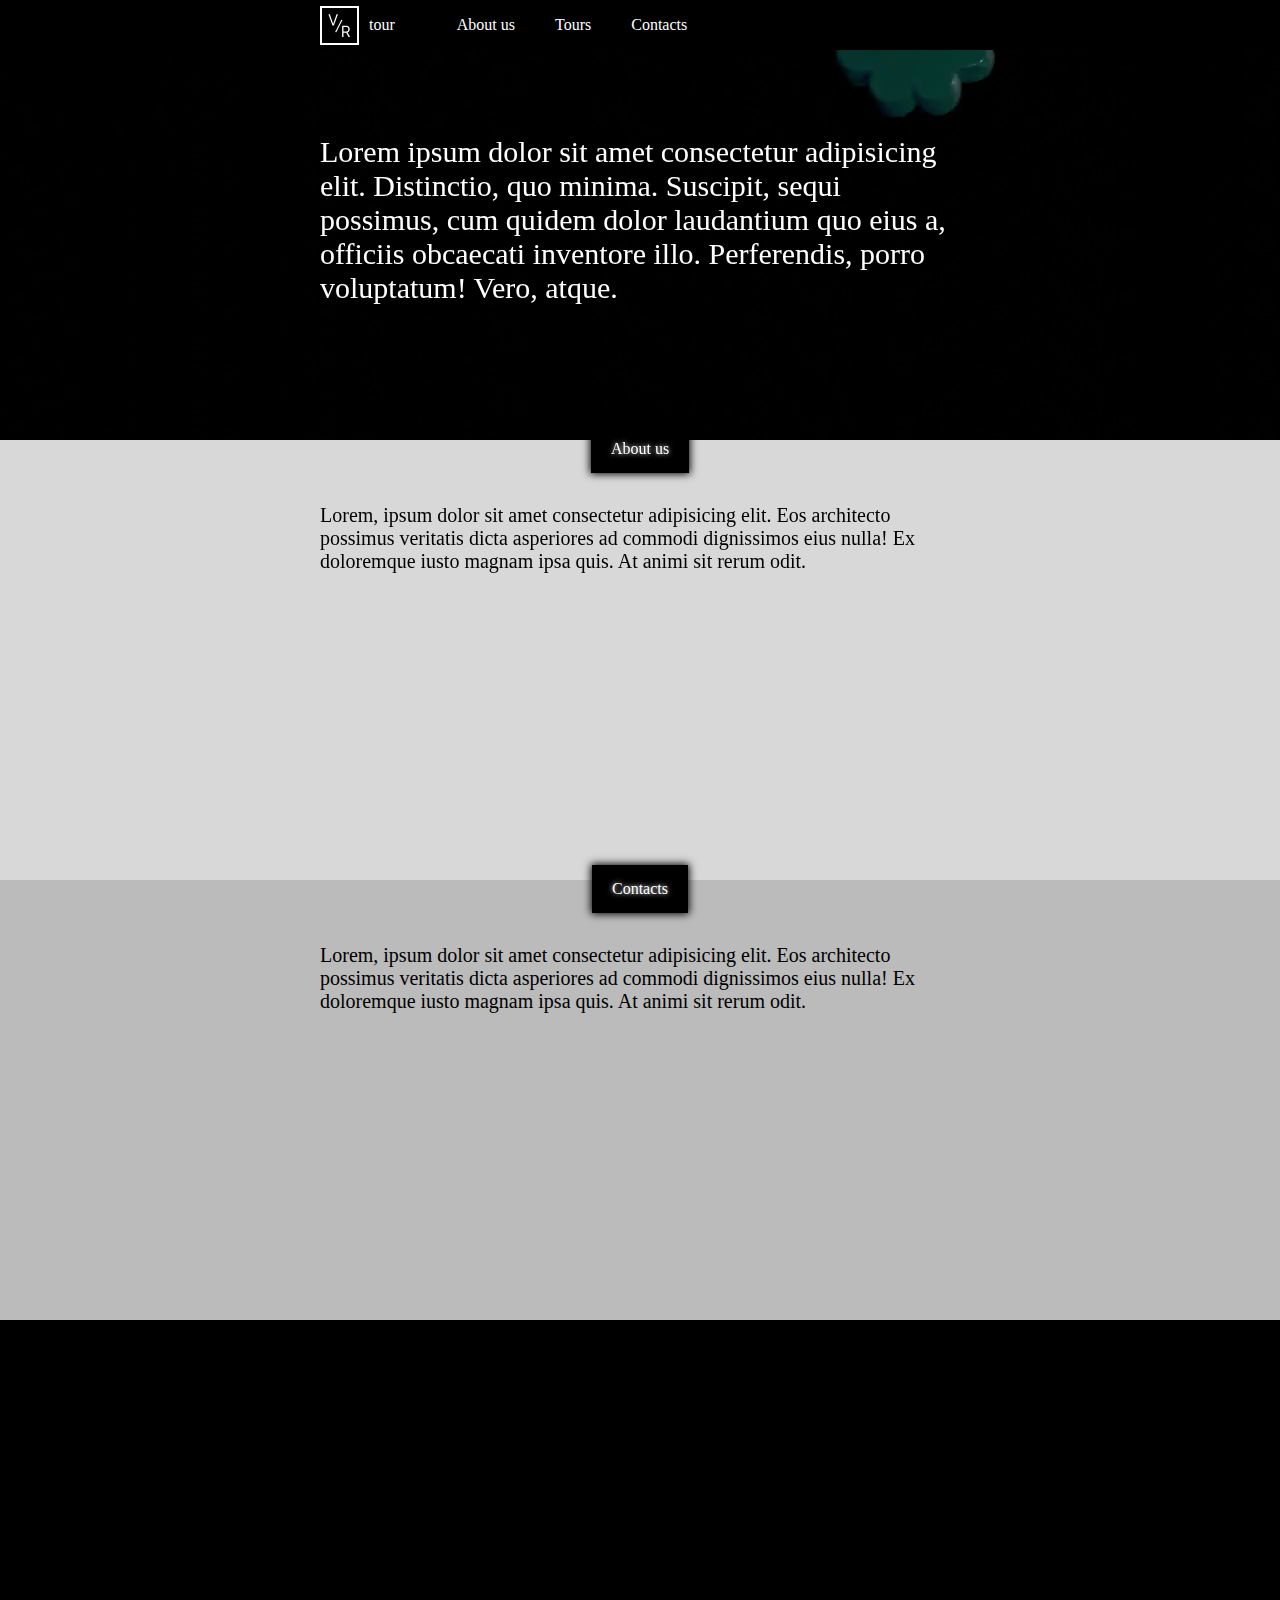
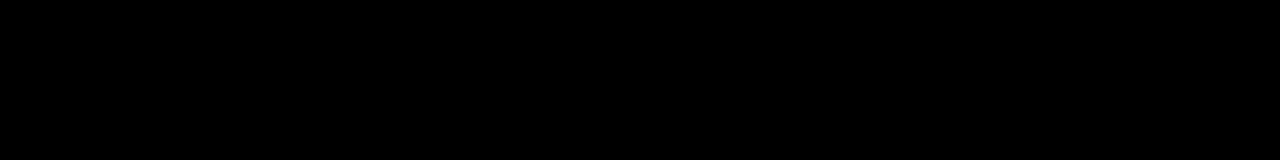
==== index.html @ 7574f3fa "Add files via upload" ====
<!DOCTYPE html>
<html lang="en">
<head>
    <meta charset="UTF-8">
    <meta name="viewport" content="width=device-width, initial-scale=1.0">
    <title>VR tour</title>
    <link rel="stylesheet" href="./mainMenu.css">
    <link rel="stylesheet" href="./patternBlock.css">
</head>
<body>
    <div class="mainMenu">
        <div class="mainMenu__block">
            <div class="log">
                <div class="log__block">
                    <div class="log__imgBlock"><svg width="23" height="23" viewBox="0 0 18 18" fill="none" xmlns="http://www.w3.org/2000/svg">
                        <path d="M1.41477 0.272728L4.00568 7.61932H4.10795L6.69886 0.272728H7.80682L4.60227 9H3.51136L0.306816 0.272728H1.41477Z" fill="white"/>
                        <path d="M11.0568 18V9.27273H14.0057C14.6875 9.27273 15.2472 9.38921 15.6847 9.62216C16.1222 9.85227 16.446 10.169 16.6562 10.5724C16.8665 10.9759 16.9716 11.4347 16.9716 11.9489C16.9716 12.4631 16.8665 12.919 16.6562 13.3168C16.446 13.7145 16.1236 14.027 15.6889 14.2543C15.2543 14.4787 14.6989 14.5909 14.0227 14.5909H11.6364V13.6364H13.9886C14.4545 13.6364 14.8295 13.5682 15.1136 13.4318C15.4006 13.2955 15.608 13.1023 15.7358 12.8523C15.8665 12.5994 15.9318 12.2983 15.9318 11.9489C15.9318 11.5994 15.8665 11.294 15.7358 11.0327C15.6051 10.7713 15.3963 10.5696 15.1094 10.4276C14.8224 10.2827 14.4432 10.2102 13.9716 10.2102H12.1136V18H11.0568ZM15.1648 14.0795L17.3125 18H16.0852L13.9716 14.0795H15.1648Z" fill="white"/>
                        <path d="M11.3373 4.60246L6.50469 14.2841L5.60259 14.1013L10.4352 4.41956L11.3373 4.60246Z" fill="white"/>
                        </svg>
                        </div>
                    <div class="log__textBlock">tour</div>
                </div>
            </div>
            <div class="mainMenu__items">
                <a href="#AboutMe" class = "mainMenu__item"><div class="mainMenu__itemBlock">About us</div></a>
                <a href="" class = "mainMenu__item"><div class="mainMenu__itemBlock">Tours</div></a>
                <a href="" class = "mainMenu__item"><div class="mainMenu__itemBlock">Contacts</div></a>
            </div>
        </div>
    </div>
    <div class="patternBlock">
        <div class="patternBlock__videoBackground">
            <video src="Video/0001-0246.mp4" autoplay muted loop poster=""></video>
        </div>
        <div class="patternBlock__block">
            <div class="patternBlock__about1">
                <div class="patternBlock__img"></div>
                <div class="patternBlock__info"> Lorem ipsum dolor sit amet consectetur adipisicing elit. Distinctio, quo minima. Suscipit, sequi possimus, cum quidem dolor laudantium quo eius a, officiis obcaecati inventore illo. Perferendis, porro voluptatum! Vero, atque. </div>
            </div>
        </div>
    </div>
    <div class="patternBlock__color1">
        <div class="patternBlock__block">
            <div class="patternBlock__caption" >About us</div>
            <div class="patternBlock__about">
                <div class="patternBlock__info">Lorem, ipsum dolor sit amet consectetur adipisicing elit. Eos architecto possimus veritatis dicta asperiores ad commodi dignissimos eius nulla! Ex doloremque iusto magnam ipsa quis. At animi sit rerum odit.</div>
            </div>
        </div>
    </div>
    <div class="patternBlock__color2">
        <div class="patternBlock__block">
            <div class="patternBlock__caption" >Contacts</div>
            <div class="patternBlock__about">
                <div class="patternBlock__info">Lorem, ipsum dolor sit amet consectetur adipisicing elit. Eos architecto possimus veritatis dicta asperiores ad commodi dignissimos eius nulla! Ex doloremque iusto magnam ipsa quis. At animi sit rerum odit.</div>
            </div>
        </div>
    </div>
    <div class="patternBlock__color3">
        <div class="patternBlock__block">
        </div>
    </div>
</body>
</html>
---- mainMenu.css ----
* {
    padding: 0px;
    margin: 0px;
  }
  
  body {
    background: #333;
  }
  
  .mainMenu {
    display: flex;
    justify-content: center;
    align-items: center;
    background: #000000;
    width: 100%;
    height: 50px;
    color: #ffffff;
    position: fixed;
    z-index: 3;
  }
  .mainMenu__block {
    height: 50px;
    min-width: 50%;
    display: flex;
    flex-flow: row nowrap;
    justify-content: start;
    align-items: center;
  }
  .mainMenu__items {
    padding-left: 5%;
    height: 50px;
    width: auto;
    display: flex;
    flex-flow: row nowrap;
    justify-content: center;
    align-items: center;
  }
  .mainMenu__item {
    text-decoration: none;
    color: #fff;
    display: flex;
    flex-flow: row nowrap;
    justify-content: center;
    align-items: center;
  }
  .mainMenu__item:hover {
    background: #302f2f;
    height: 50px;
    border-bottom: 0px solid #fff;
    box-shadow: 0px 1px 6px 1px rgba(255, 255, 255, 0.4);
    transition:  0.1s ease-in;
  }

  .mainMenu__itemBlock {
    height: 50px;
    padding: 0px 20px;
    display: flex;
    flex-flow: row nowrap;
    justify-content: center;
    align-items: center;
  }
  
  .log__block {
    
    width: auto;
    display: flex;
    flex-flow: row nowrap;
    justify-content: center;
    align-items: center;
  }
  .log__imgBlock {
    height: 50px;
    border-radius: 0;
    border: 2px solid #fff;
    display: flex;
    flex-direction: row nowrap;
    justify-content: center;
    align-items: center;
    height: 35px;
    width: 35px;
  }
  .log__textBlock {
    height: 50px;
    padding: 0px 10px;
    display: flex;
    flex-flow: row nowrap;
    justify-content: center;
    align-items: center;
  }
  
  .button__block {
    height: auto;
  }
  .button__button {
    text-decoration: none;
  }
  .button__form {
    background: #ffe600;
    height: 25px;
    width: auto;
    padding: 0px 10px;
    border-radius: 25px;
    color: #102030;
    display: flex;
    flex-flow: row nowrap;
    justify-content: center;
    align-items: center;
  }
  .button__form:hover {
    box-shadow: 0px 0px 6px 2px #ffe600;
    scale: 1.1;
    transition: 0.2s ease-in;
  }/*# sourceMappingURL=mainMenu.css.map */


  @media screen and (max-width: 700px){
    .mainMenu{
      height: 100px;
    }
    .mainMenu__block {
      height: 100px;
      min-width: 50%;
      display: flex;
      flex-flow: column nowrap;
      justify-content: start;
      align-items: center;
    }
    .mainMenu__items {
      padding-left: 0%;
    }
  }
---- patternBlock.css ----
* {
  padding: 0px;
  margin: 0px;
}

body {
  padding: 0px 0px;
}

.patternBlock {
  width: 100%;
  min-height: 440px;
  display: flex;
  flex-flow: column nowrap;
  align-items: center;
  justify-self: start;
}
.patternBlock__color1{
  background: #d8d8d8;
  width: 100%;
  min-height: 440px;
  display: flex;
  flex-flow: column nowrap;
  align-items: center;
  justify-self: start;
}
.patternBlock__color2{
  background: #bbbbbb;
  width: 100%;
  min-height: 440px;
  display: flex;
  flex-flow: column nowrap;
  align-items: center;
  justify-self: start;
}
.patternBlock__color3{
  background: #000000;
  width: 100%;
  min-height: 440px;
  display: flex;
  flex-flow: column nowrap;
  align-items: center;
  justify-self: start;
}

.patternBlock__block {
  width: 100%;
  height: auto;
  display: flex;
  flex-flow: column nowrap;
  align-items: center;
  justify-self: start;
  position: absolute;
}
.patternBlock__caption {
  background: rgb(0, 0, 0);
  padding: 15px 20px;
  border-radius: 0px;
  color: #ffffff;
  text-shadow: 0px 0px 5px #fff;
  box-shadow: 0px 0px 8px 1px #000000;
  position: relative;
  top: -15px;
}
.patternBlock__videoBackground {
  position: absolute;
  width: 100%;
  height: 440px;
  overflow: hidden;
}/*# sourceMappingURL=patternBlock.css.map */
.patternBlock__about1{
  color:#fff;
  min-height: 440px;
  max-width: 50%;
  display: flex;
  justify-content: center;
  align-items: center;
  font-size: 30px;
}
.patternBlock__about{
  color:#000000;
  min-height: 100px;
  max-width: 50%;
  display: flex;
  justify-content: start;
  align-items: center;
  font-size: 20px;
}
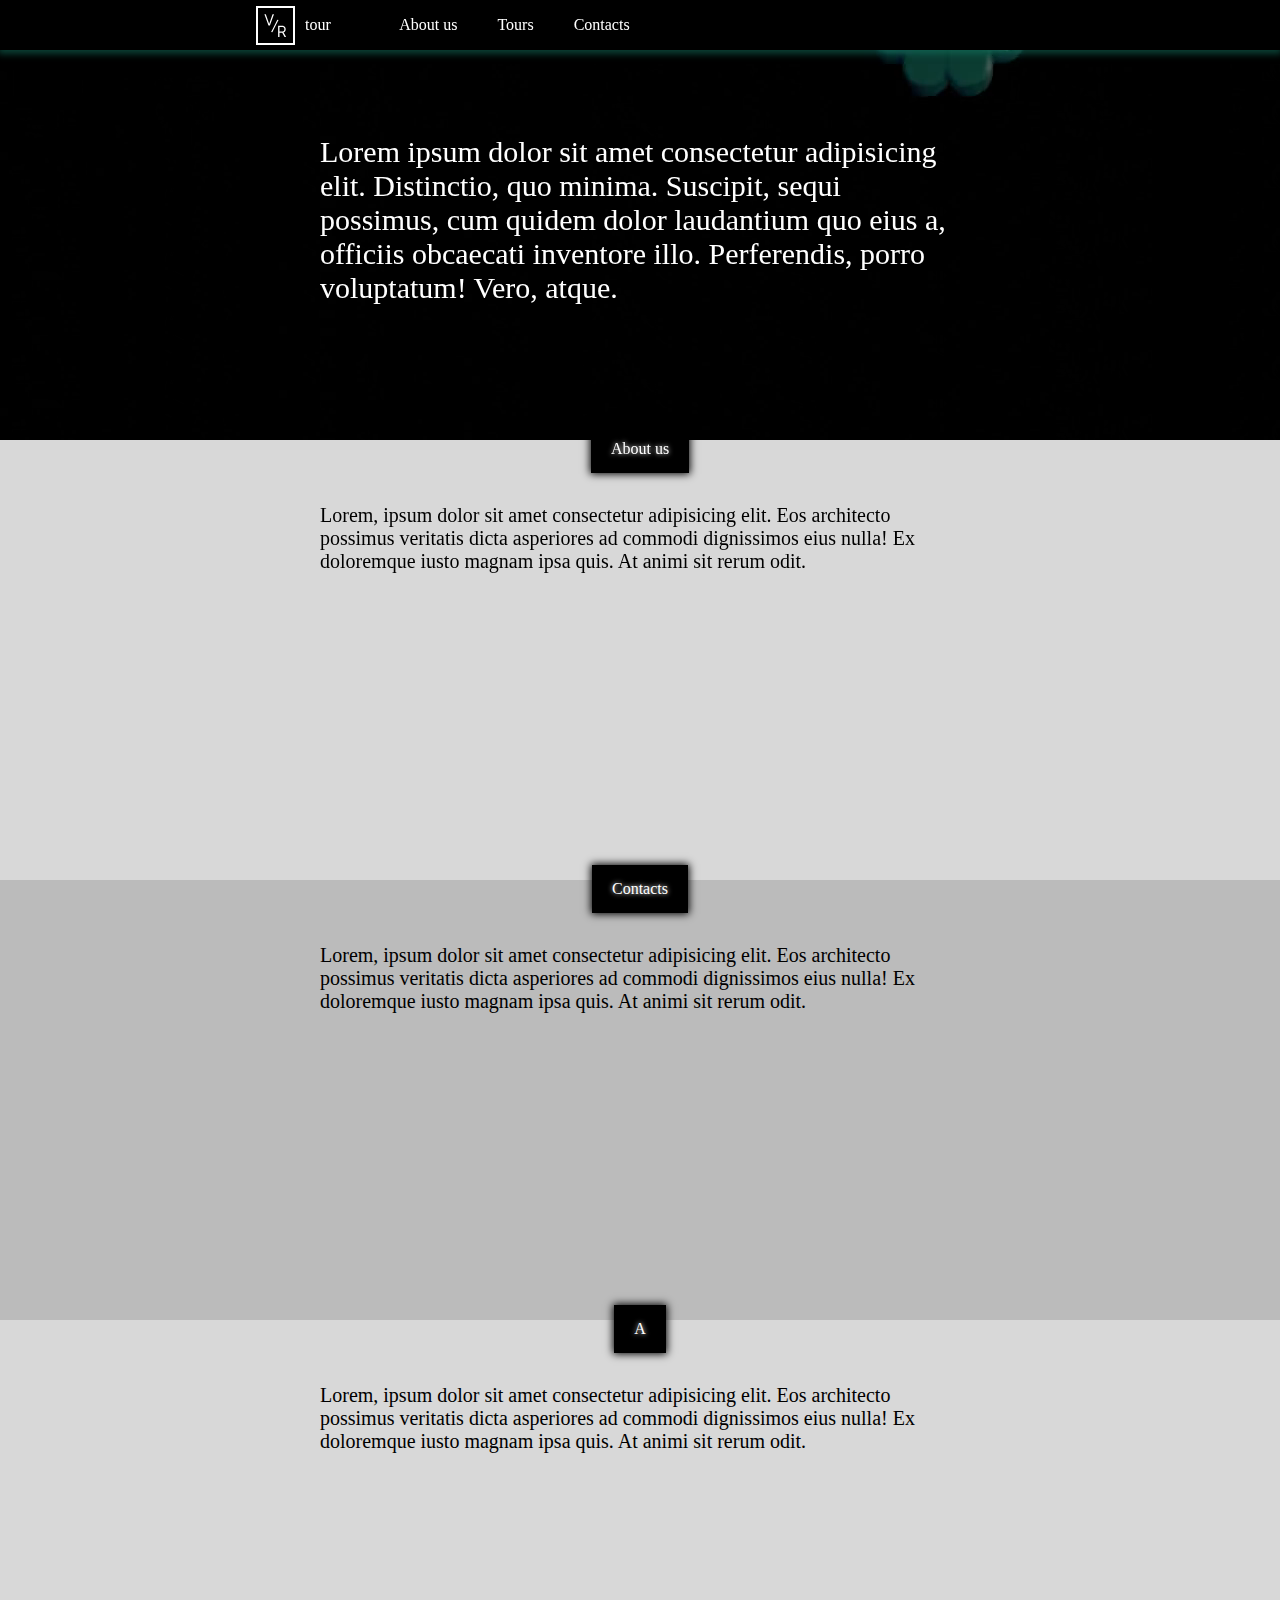
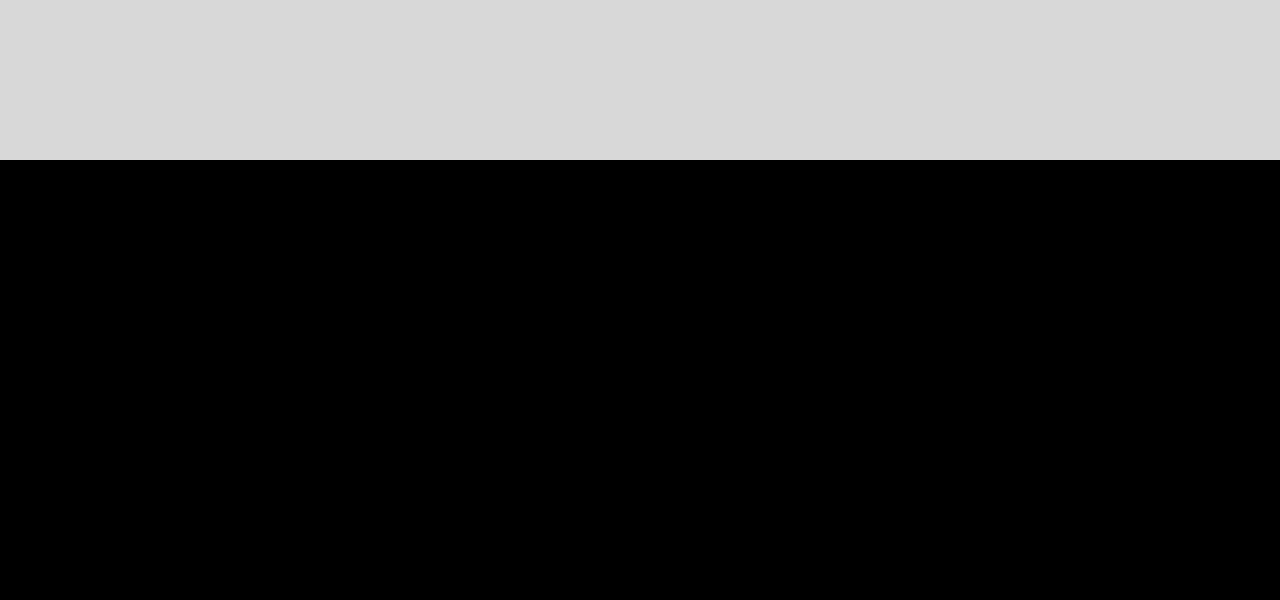
==== commit 115669a4: "Add files via upload" ====
--- a/index.html
+++ b/index.html
@@ -55,6 +55,14 @@
             </div>
         </div>
     </div>
+    <div class="patternBlock__color1">
+        <div class="patternBlock__block">
+            <div class="patternBlock__caption" >A</div>
+            <div class="patternBlock__about">
+                <div class="patternBlock__info">Lorem, ipsum dolor sit amet consectetur adipisicing elit. Eos architecto possimus veritatis dicta asperiores ad commodi dignissimos eius nulla! Ex doloremque iusto magnam ipsa quis. At animi sit rerum odit.</div>
+            </div>
+        </div>
+    </div>
     <div class="patternBlock__color3">
         <div class="patternBlock__block">
         </div>
--- a/mainMenu.css
+++ b/mainMenu.css
@@ -17,10 +17,11 @@
     color: #ffffff;
     position: fixed;
     z-index: 3;
+    box-shadow: 0px 2px 7px 2px rgba(21, 131, 107, 0.5);
   }
   .mainMenu__block {
     height: 50px;
-    min-width: 50%;
+    min-width: 60%;
     display: flex;
     flex-flow: row nowrap;
     justify-content: start;
--- a/patternBlock.css
+++ b/patternBlock.css
@@ -70,7 +70,8 @@
 }/*# sourceMappingURL=patternBlock.css.map */
 .patternBlock__about1{
   color:#fff;
-  min-height: 440px;
+  padding: 50px 0px;
+  min-height: 340px;
   max-width: 50%;
   display: flex;
   justify-content: center;
@@ -85,4 +86,11 @@
   justify-content: start;
   align-items: center;
   font-size: 20px;
+}
+
+@media screen and (max-width: 700px) {
+  .patternBlock__about1{
+    color:#fff;
+    padding: 100px 0px 20px 0px;
+    min-height: 320px;
 }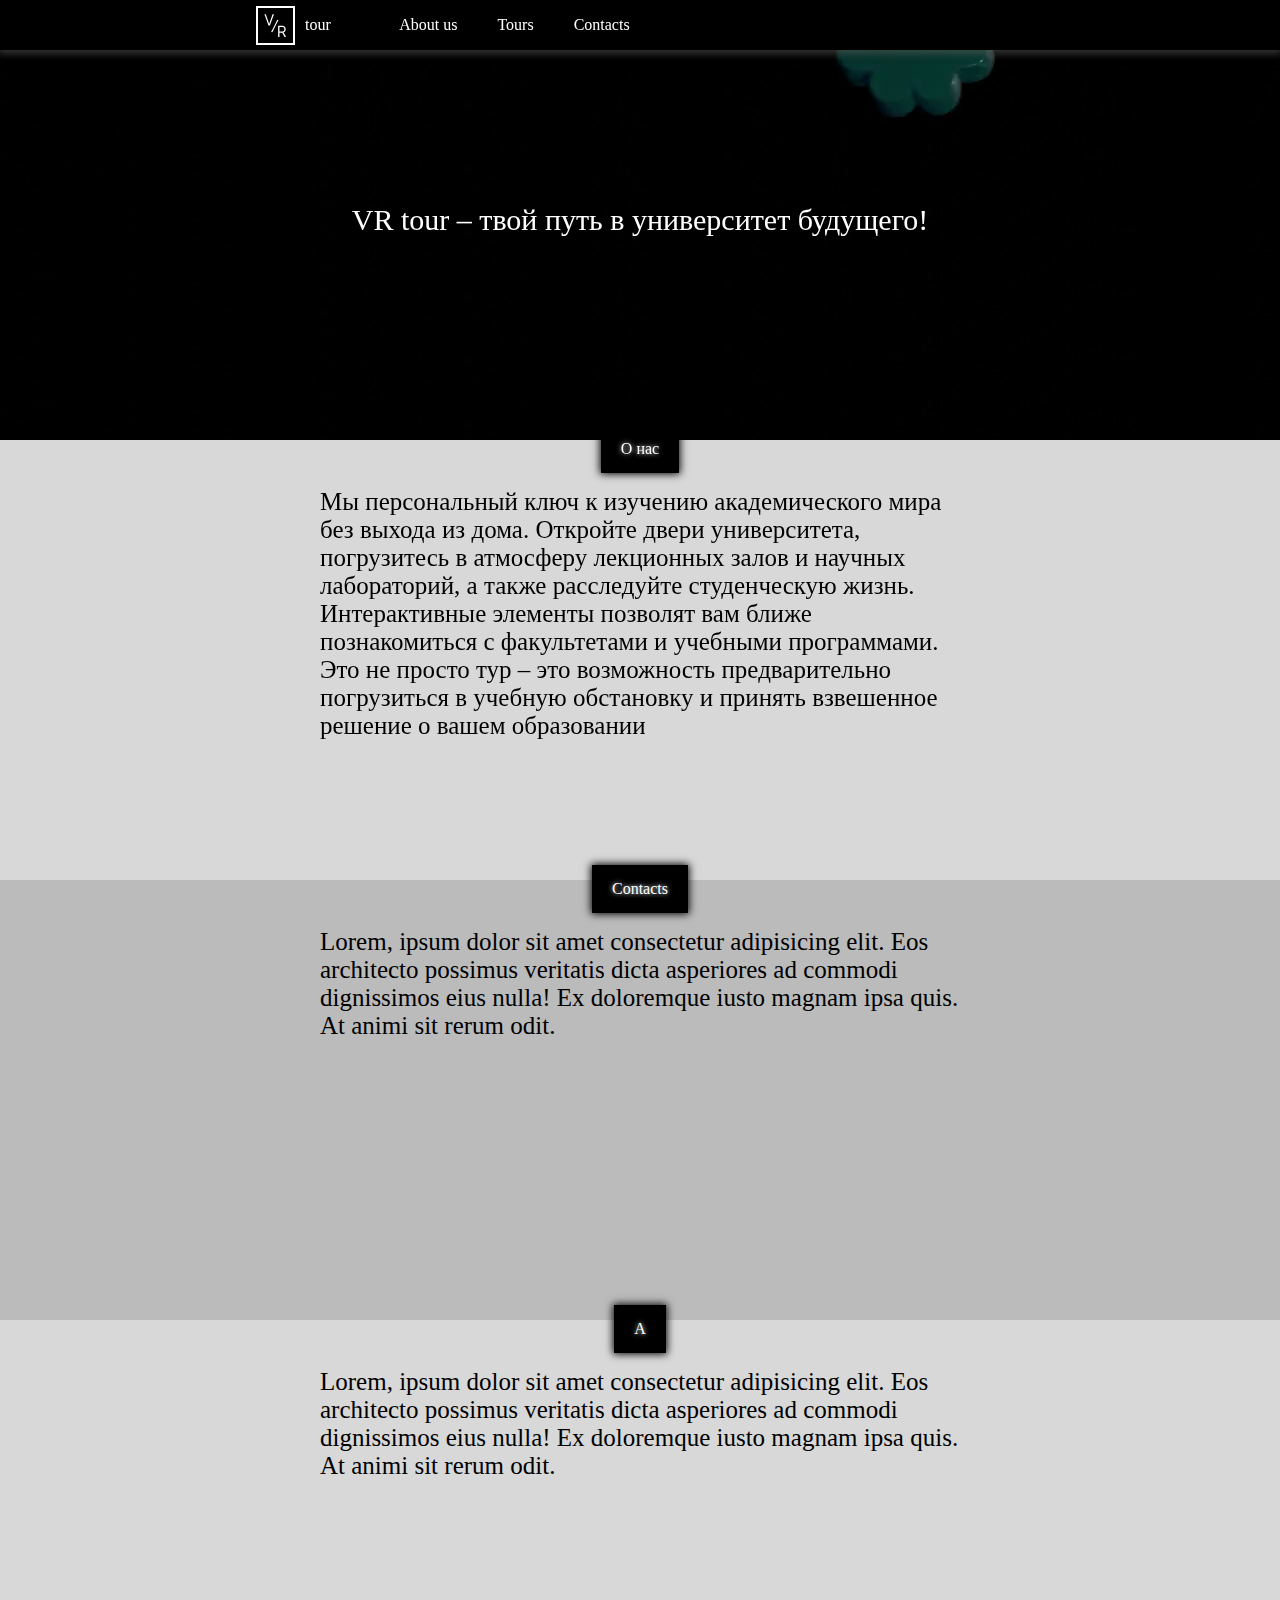
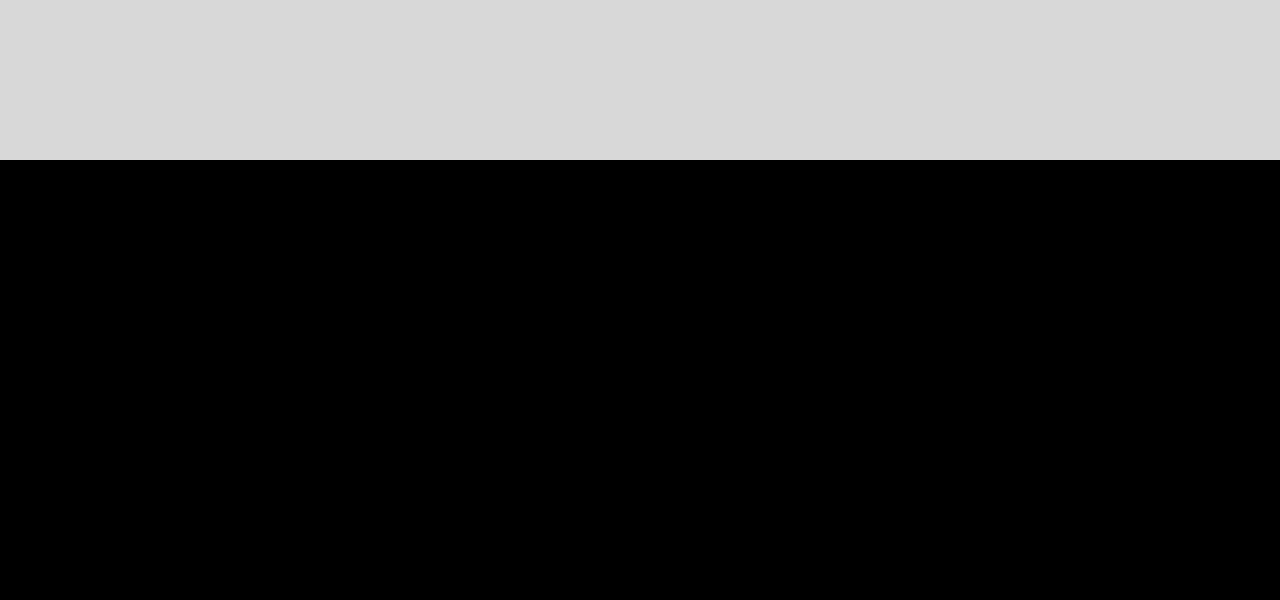
==== commit 53c774e8: "Add files via upload" ====
--- a/index.html
+++ b/index.html
@@ -35,15 +35,20 @@
         <div class="patternBlock__block">
             <div class="patternBlock__about1">
                 <div class="patternBlock__img"></div>
-                <div class="patternBlock__info"> Lorem ipsum dolor sit amet consectetur adipisicing elit. Distinctio, quo minima. Suscipit, sequi possimus, cum quidem dolor laudantium quo eius a, officiis obcaecati inventore illo. Perferendis, porro voluptatum! Vero, atque. </div>
+                <div class="patternBlock__info"> VR tour – твой путь в университет будущего! </div>
             </div>
         </div>
     </div>
     <div class="patternBlock__color1">
         <div class="patternBlock__block">
-            <div class="patternBlock__caption" >About us</div>
+            <div class="patternBlock__caption" >О нас</div>
             <div class="patternBlock__about">
-                <div class="patternBlock__info">Lorem, ipsum dolor sit amet consectetur adipisicing elit. Eos architecto possimus veritatis dicta asperiores ad commodi dignissimos eius nulla! Ex doloremque iusto magnam ipsa quis. At animi sit rerum odit.</div>
+                <div class="patternBlock__info"> Мы персональный ключ 
+                    к изучению академического мира без выхода из дома. Откройте двери университета, погрузитесь в 
+                    атмосферу лекционных залов и научных лабораторий, а также расследуйте студенческую жизнь.
+                    Интерактивные элементы позволят вам ближе познакомиться с факультетами и учебными программами.
+                    Это не просто тур – это возможность предварительно погрузиться в учебную обстановку и принять 
+                    взвешенное решение о вашем образовании</div>
             </div>
         </div>
     </div>
--- a/mainMenu.css
+++ b/mainMenu.css
@@ -17,7 +17,7 @@
     color: #ffffff;
     position: fixed;
     z-index: 3;
-    box-shadow: 0px 2px 7px 2px rgba(21, 131, 107, 0.5);
+    box-shadow: 0px 2px 7px 2px rgba(97, 97, 97, 0.5);
   }
   .mainMenu__block {
     height: 50px;
--- a/patternBlock.css
+++ b/patternBlock.css
@@ -85,12 +85,23 @@
   display: flex;
   justify-content: start;
   align-items: center;
-  font-size: 20px;
+  font-size: 25px;
 }
 
 @media screen and (max-width: 700px) {
   .patternBlock__about1{
+
+    max-width: 90%;
+
+  }
+  .patternBlock__about{
+
+    max-width: 90%;
+
+  }
+  .patternBlock__about1{
     color:#fff;
     padding: 100px 0px 20px 0px;
     min-height: 320px;
+}
 }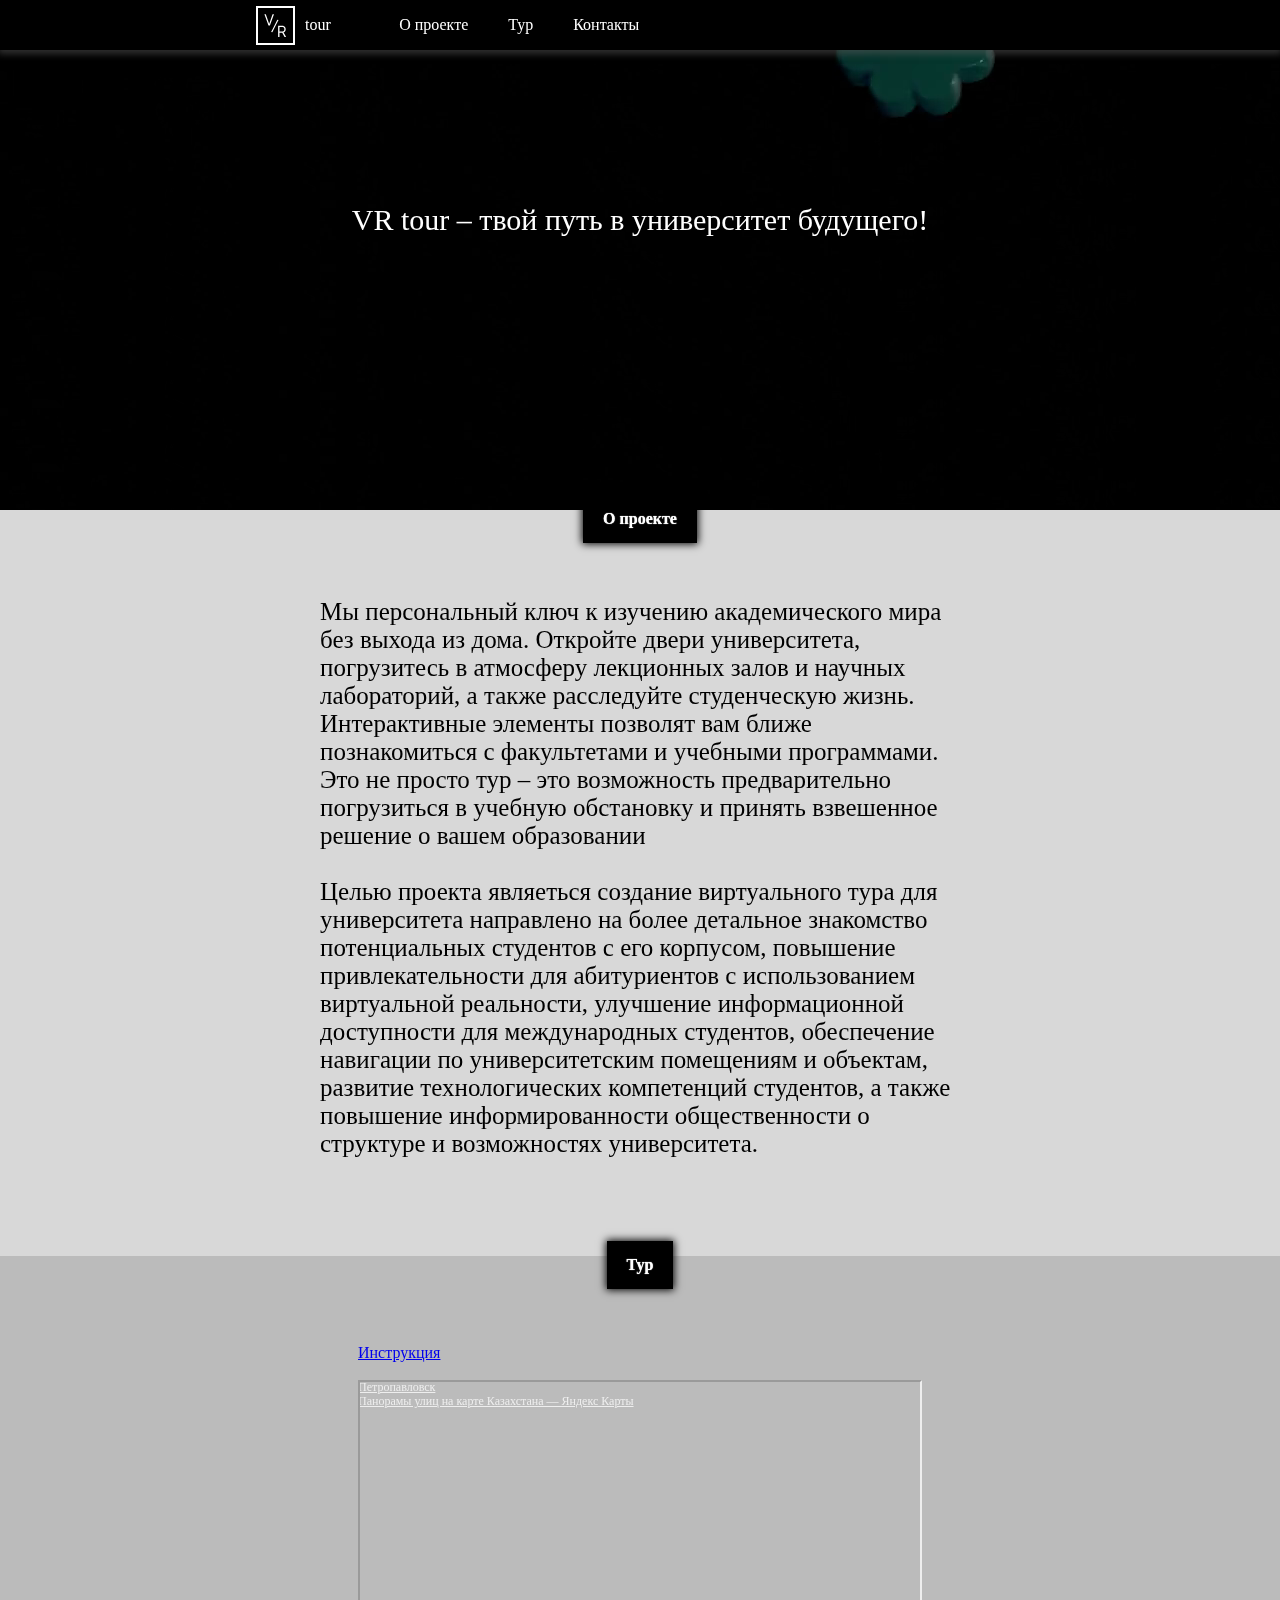
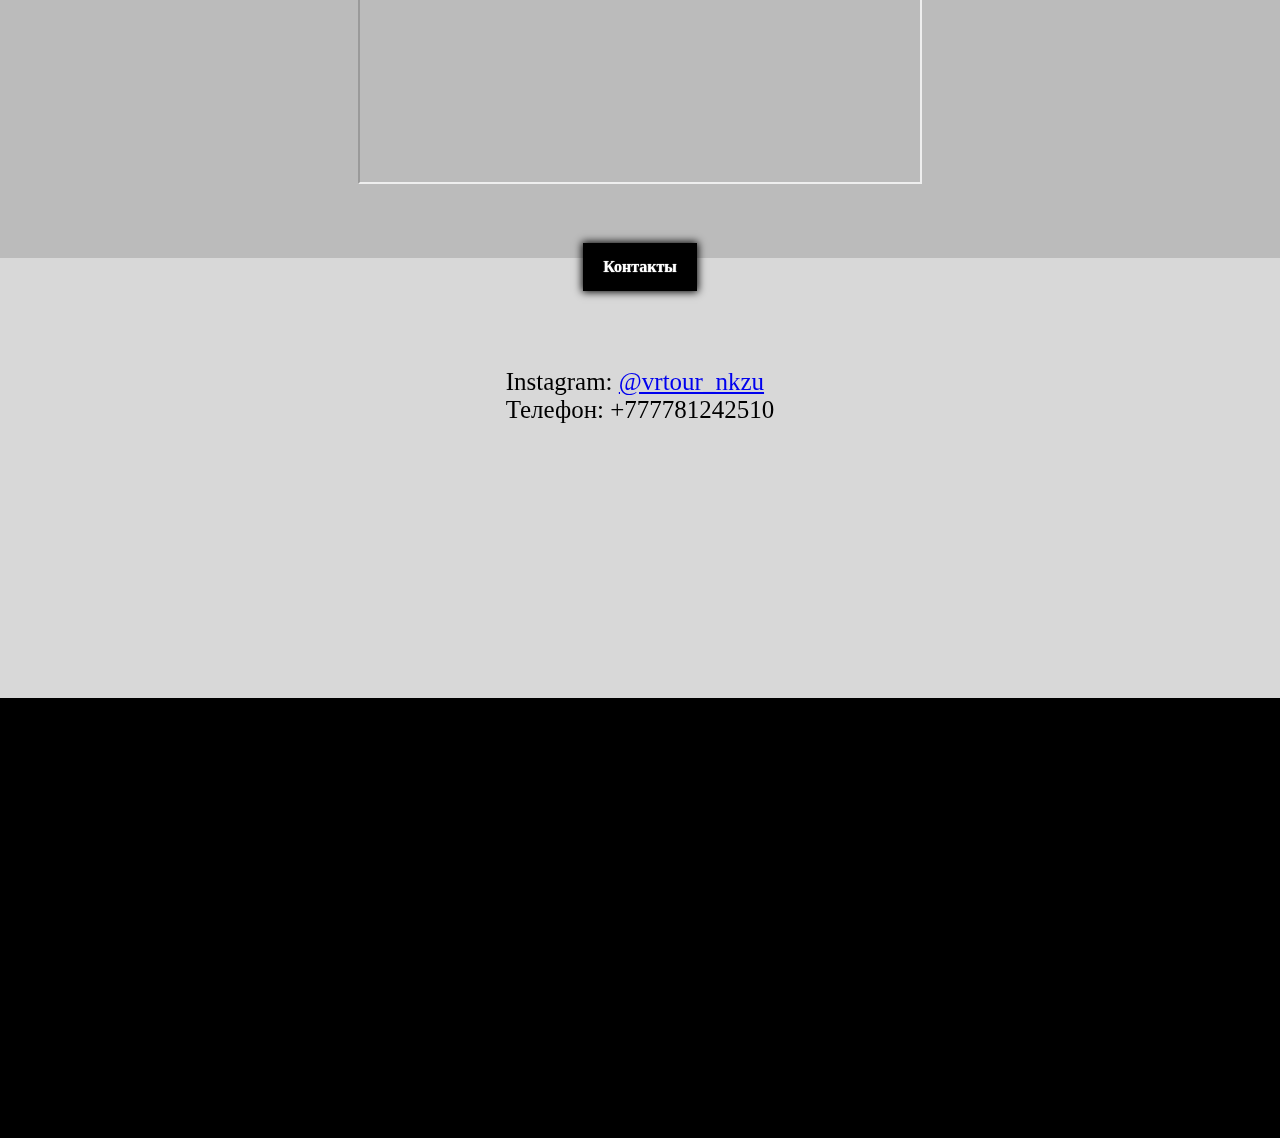
==== commit 93bc2a9f: "Add files via upload" ====
--- a/index.html
+++ b/index.html
@@ -22,9 +22,9 @@
                 </div>
             </div>
             <div class="mainMenu__items">
-                <a href="#AboutMe" class = "mainMenu__item"><div class="mainMenu__itemBlock">About us</div></a>
-                <a href="" class = "mainMenu__item"><div class="mainMenu__itemBlock">Tours</div></a>
-                <a href="" class = "mainMenu__item"><div class="mainMenu__itemBlock">Contacts</div></a>
+                <a href="./index.html/#AboutProject" class = "mainMenu__item"><div class="mainMenu__itemBlock">О проекте</div></a>
+                <a href="./index.html/#Tour" class = "mainMenu__item"><div class="mainMenu__itemBlock">Тур</div></a>
+                <a href="./index.html/#Contacts" class = "mainMenu__item"><div class="mainMenu__itemBlock">Контакты</div></a>
             </div>
         </div>
     </div>
@@ -41,30 +41,50 @@
     </div>
     <div class="patternBlock__color1">
         <div class="patternBlock__block">
-            <div class="patternBlock__caption" >О нас</div>
+            <div class="patternBlock__caption" id="AboutProject" >О проекте</div>
             <div class="patternBlock__about">
+                <div class="patternBlock__img"> <img src="" alt=""></div>
                 <div class="patternBlock__info"> Мы персональный ключ 
                     к изучению академического мира без выхода из дома. Откройте двери университета, погрузитесь в 
                     атмосферу лекционных залов и научных лабораторий, а также расследуйте студенческую жизнь.
                     Интерактивные элементы позволят вам ближе познакомиться с факультетами и учебными программами.
                     Это не просто тур – это возможность предварительно погрузиться в учебную обстановку и принять 
-                    взвешенное решение о вашем образовании</div>
+                    взвешенное решение о вашем образовании
+                    <br><br>
+                    Целью проекта являеться создание виртуального тура для университета направлено на более детальное знакомство потенциальных студентов с его 
+                    корпусом, повышение привлекательности для абитуриентов с использованием виртуальной реальности, улучшение информационной 
+                    доступности для международных студентов, обеспечение навигации по университетским помещениям и объектам, развитие технологических 
+                    компетенций студентов, а также повышение информированности общественности о структуре и возможностях университета.
+                    <br><br>
+                
+                </div>
             </div>
         </div>
     </div>
     <div class="patternBlock__color2">
         <div class="patternBlock__block">
-            <div class="patternBlock__caption" >Contacts</div>
-            <div class="patternBlock__about">
-                <div class="patternBlock__info">Lorem, ipsum dolor sit amet consectetur adipisicing elit. Eos architecto possimus veritatis dicta asperiores ad commodi dignissimos eius nulla! Ex doloremque iusto magnam ipsa quis. At animi sit rerum odit.</div>
+            <div class="patternBlock__caption" id="Tour" >Тур</div>
+            <div class="patternBlock__Tour">
+                <div class="patternBlock__info"><a href="instruction.html">Инструкция</a>
+                    <br><br>
+                </div>
+                <div class="vid" style="position:relative;overflow:hidden;"><a href="https://yandex.kz/maps/10298/petropavlovsk/?utm_medium=mapframe&utm_source=maps" style="color:#eee;font-size:12px;position:absolute;top:0px;">Петропавловск</a><a href="https://yandex.kz/maps/10298/petropavlovsk/?l=stv%2Csta&ll=69.144722%2C54.861011&panorama%5Bdirection%5D=180.467867%2C8.821460&panorama%5Bfull%5D=true&panorama%5Bpoint%5D=69.135957%2C54.857990&panorama%5Bspan%5D=111.202815%2C60.000000&utm_medium=mapframe&utm_source=maps&z=16.1" style="color:#eee;font-size:12px;position:absolute;top:14px;">Панорамы улиц на карте Казахстана — Яндекс Карты</a><iframe src="https://yandex.kz/map-widget/v1/?l=stv%2Csta&ll=69.144722%2C54.861011&panorama%5Bdirection%5D=180.467867%2C8.821460&panorama%5Bfull%5D=true&panorama%5Bpoint%5D=69.135957%2C54.857990&panorama%5Bspan%5D=111.202815%2C60.000000&z=16.1" width="560" height="400" frameborder="1" allowfullscreen="true" style="position:relative;"></iframe></div>
             </div>
         </div>
     </div>
     <div class="patternBlock__color1">
         <div class="patternBlock__block">
-            <div class="patternBlock__caption" >A</div>
+            <div class="patternBlock__caption" id="Contacts">Контакты</div>
             <div class="patternBlock__about">
-                <div class="patternBlock__info">Lorem, ipsum dolor sit amet consectetur adipisicing elit. Eos architecto possimus veritatis dicta asperiores ad commodi dignissimos eius nulla! Ex doloremque iusto magnam ipsa quis. At animi sit rerum odit.</div>
+                <div class="patternBlock__info">
+                    <div class="instagram">
+                        Instagram:
+                        <a href="https://www.instagram.com/vrtour_nkzu/">@vrtour_nkzu</a>
+                    </div>
+                    <div class="phoneNumber">
+                        Телефон: +777781242510
+                    </div>
+                </div>
             </div>
         </div>
     </div>
--- a/patternBlock.css
+++ b/patternBlock.css
@@ -50,23 +50,25 @@
   flex-flow: column nowrap;
   align-items: center;
   justify-self: start;
-  position: absolute;
+  padding-bottom: 70px;
 }
 .patternBlock__caption {
   background: rgb(0, 0, 0);
   padding: 15px 20px;
+  margin-bottom: 40px;
   border-radius: 0px;
   color: #ffffff;
-  text-shadow: 0px 0px 5px #fff;
+  text-shadow: 0px 0px 1px #fff;
   box-shadow: 0px 0px 8px 1px #000000;
   position: relative;
   top: -15px;
+  font-weight: bolder;
 }
 .patternBlock__videoBackground {
   position: absolute;
   width: 100%;
-  height: 440px;
   overflow: hidden;
+  z-index: -1;
 }/*# sourceMappingURL=patternBlock.css.map */
 .patternBlock__about1{
   color:#fff;
@@ -87,6 +89,17 @@
   align-items: center;
   font-size: 25px;
 }
+.patternBlock__tour{
+  color:#000000;
+  min-height: 100px;
+  max-width: 50%;
+  display: flex;
+  flex-direction: column;
+  justify-content: start;
+  align-items: center;
+  font-size: 25px;
+
+}
 
 @media screen and (max-width: 700px) {
   .patternBlock__about1{
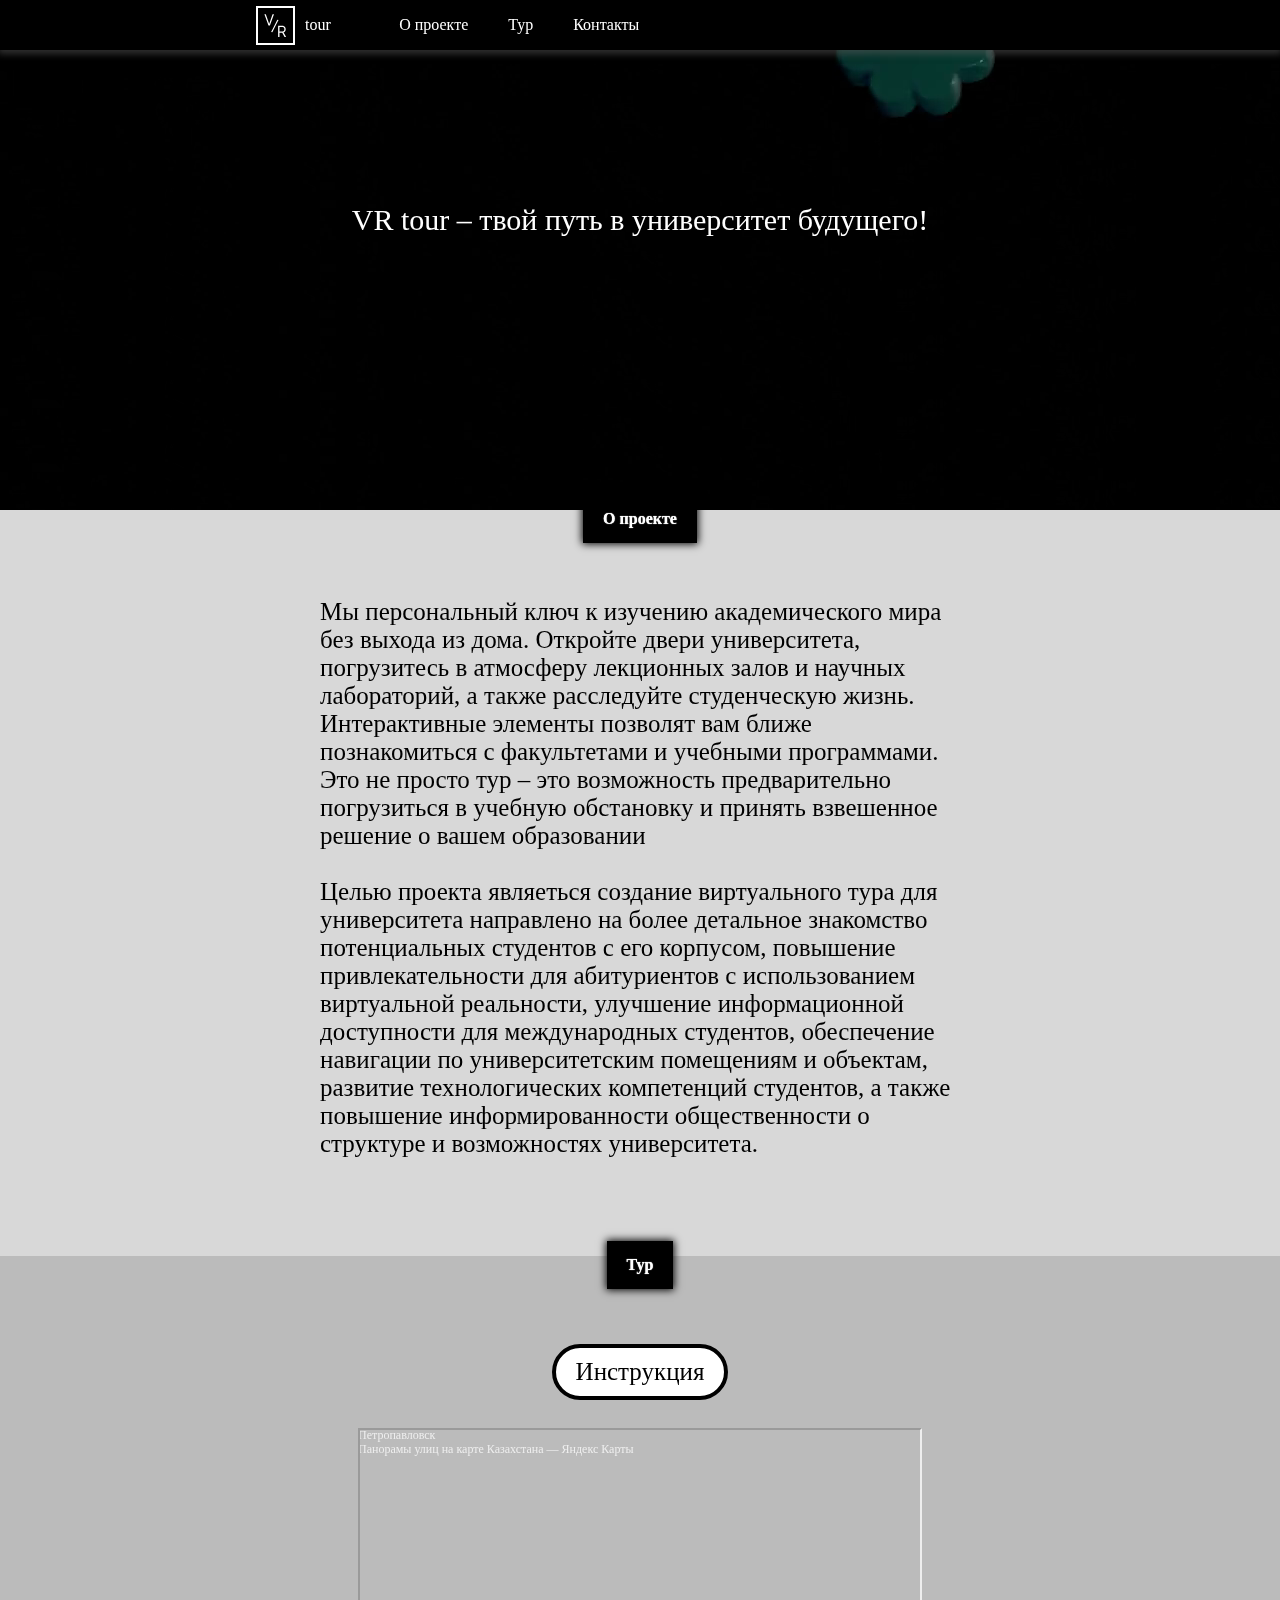
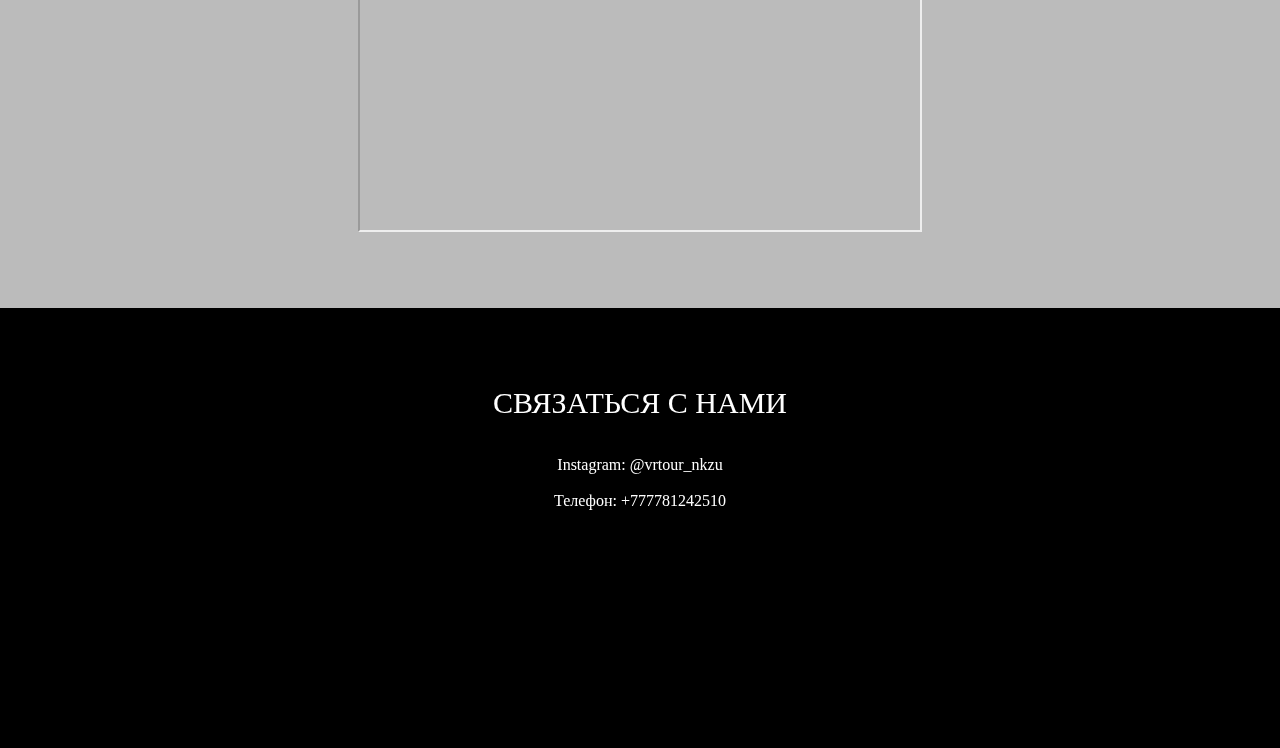
==== commit fb098826: "Add files via upload" ====
--- a/index.html
+++ b/index.html
@@ -22,9 +22,9 @@
                 </div>
             </div>
             <div class="mainMenu__items">
-                <a href="./index.html/#AboutProject" class = "mainMenu__item"><div class="mainMenu__itemBlock">О проекте</div></a>
-                <a href="./index.html/#Tour" class = "mainMenu__item"><div class="mainMenu__itemBlock">Тур</div></a>
-                <a href="./index.html/#Contacts" class = "mainMenu__item"><div class="mainMenu__itemBlock">Контакты</div></a>
+                <a href="./index.html#AboutProject" class = "mainMenu__item"><div class="mainMenu__itemBlock">О проекте</div></a>
+                <a href="./index.html#Tour" class = "mainMenu__item"><div class="mainMenu__itemBlock">Тур</div></a>
+                <a href="./index.html#Contacts" class = "mainMenu__item"><div class="mainMenu__itemBlock">Контакты</div></a>
             </div>
         </div>
     </div>
@@ -64,32 +64,30 @@
     <div class="patternBlock__color2">
         <div class="patternBlock__block">
             <div class="patternBlock__caption" id="Tour" >Тур</div>
-            <div class="patternBlock__Tour">
-                <div class="patternBlock__info"><a href="instruction.html">Инструкция</a>
-                    <br><br>
+            <div class="patternBlock__tour">
+                <div class="patternBlock__B"><a href="instruction.html"><div class="patternBlock__button">Инструкция</div></a>
                 </div>
+                <br>
                 <div class="vid" style="position:relative;overflow:hidden;"><a href="https://yandex.kz/maps/10298/petropavlovsk/?utm_medium=mapframe&utm_source=maps" style="color:#eee;font-size:12px;position:absolute;top:0px;">Петропавловск</a><a href="https://yandex.kz/maps/10298/petropavlovsk/?l=stv%2Csta&ll=69.144722%2C54.861011&panorama%5Bdirection%5D=180.467867%2C8.821460&panorama%5Bfull%5D=true&panorama%5Bpoint%5D=69.135957%2C54.857990&panorama%5Bspan%5D=111.202815%2C60.000000&utm_medium=mapframe&utm_source=maps&z=16.1" style="color:#eee;font-size:12px;position:absolute;top:14px;">Панорамы улиц на карте Казахстана — Яндекс Карты</a><iframe src="https://yandex.kz/map-widget/v1/?l=stv%2Csta&ll=69.144722%2C54.861011&panorama%5Bdirection%5D=180.467867%2C8.821460&panorama%5Bfull%5D=true&panorama%5Bpoint%5D=69.135957%2C54.857990&panorama%5Bspan%5D=111.202815%2C60.000000&z=16.1" width="560" height="400" frameborder="1" allowfullscreen="true" style="position:relative;"></iframe></div>
             </div>
         </div>
     </div>
-    <div class="patternBlock__color1">
-        <div class="patternBlock__block">
-            <div class="patternBlock__caption" id="Contacts">Контакты</div>
-            <div class="patternBlock__about">
-                <div class="patternBlock__info">
-                    <div class="instagram">
-                        Instagram:
-                        <a href="https://www.instagram.com/vrtour_nkzu/">@vrtour_nkzu</a>
-                    </div>
-                    <div class="phoneNumber">
-                        Телефон: +777781242510
-                    </div>
+  
+    <div class="patternBlock__color3">
+        <div class="patternBlock__block" id="Contacts" >
+            <div class="patternBlock__contacts">
+                <span>СВЯЗАТЬСЯ С НАМИ</span>
+                <br><br>
+                <div class="instagram">
+                    Instagram:
+                    <a href="https://www.instagram.com/vrtour_nkzu/">@vrtour_nkzu</a>
                 </div>
+                <br>
+                <div class="phoneNumber">
+                    Телефон: +777781242510
+                </div>
+                <br><br><br><br><br>
             </div>
-        </div>
-    </div>
-    <div class="patternBlock__color3">
-        <div class="patternBlock__block">
         </div>
     </div>
 </body>
--- a/patternBlock.css
+++ b/patternBlock.css
@@ -1,6 +1,7 @@
 * {
   padding: 0px;
   margin: 0px;
+  text-decoration: none;
 }
 
 body {
@@ -40,7 +41,10 @@
   display: flex;
   flex-flow: column nowrap;
   align-items: center;
-  justify-self: start;
+  justify-content: center;
+}
+.patternBlock__color3 span{
+  font-size: 30px;
 }
 
 .patternBlock__block {
@@ -95,10 +99,34 @@
   max-width: 50%;
   display: flex;
   flex-direction: column;
-  justify-content: start;
+  justify-content: center;
   align-items: center;
   font-size: 25px;
 
+}
+.patternBlock__button{
+  display: flex;
+  justify-content: center;
+  align-items: center;
+  padding: 10px 20px;
+  border-radius: 30px;
+  border: solid 4px rgb(0, 0, 0);
+  background: rgb(255, 255, 255);
+  color: #000;
+}
+.patternBlock__button:hover{
+  background: rgb(0, 0, 0);
+  color: #ffffff;
+}
+.patternBlock__contacts{
+  color: #fff;
+  display: flex;
+  justify-content: center;
+  align-items: center;
+  flex-direction: column;
+}
+.patternBlock__contacts a{
+  color: #fff;
 }
 
 @media screen and (max-width: 700px) {
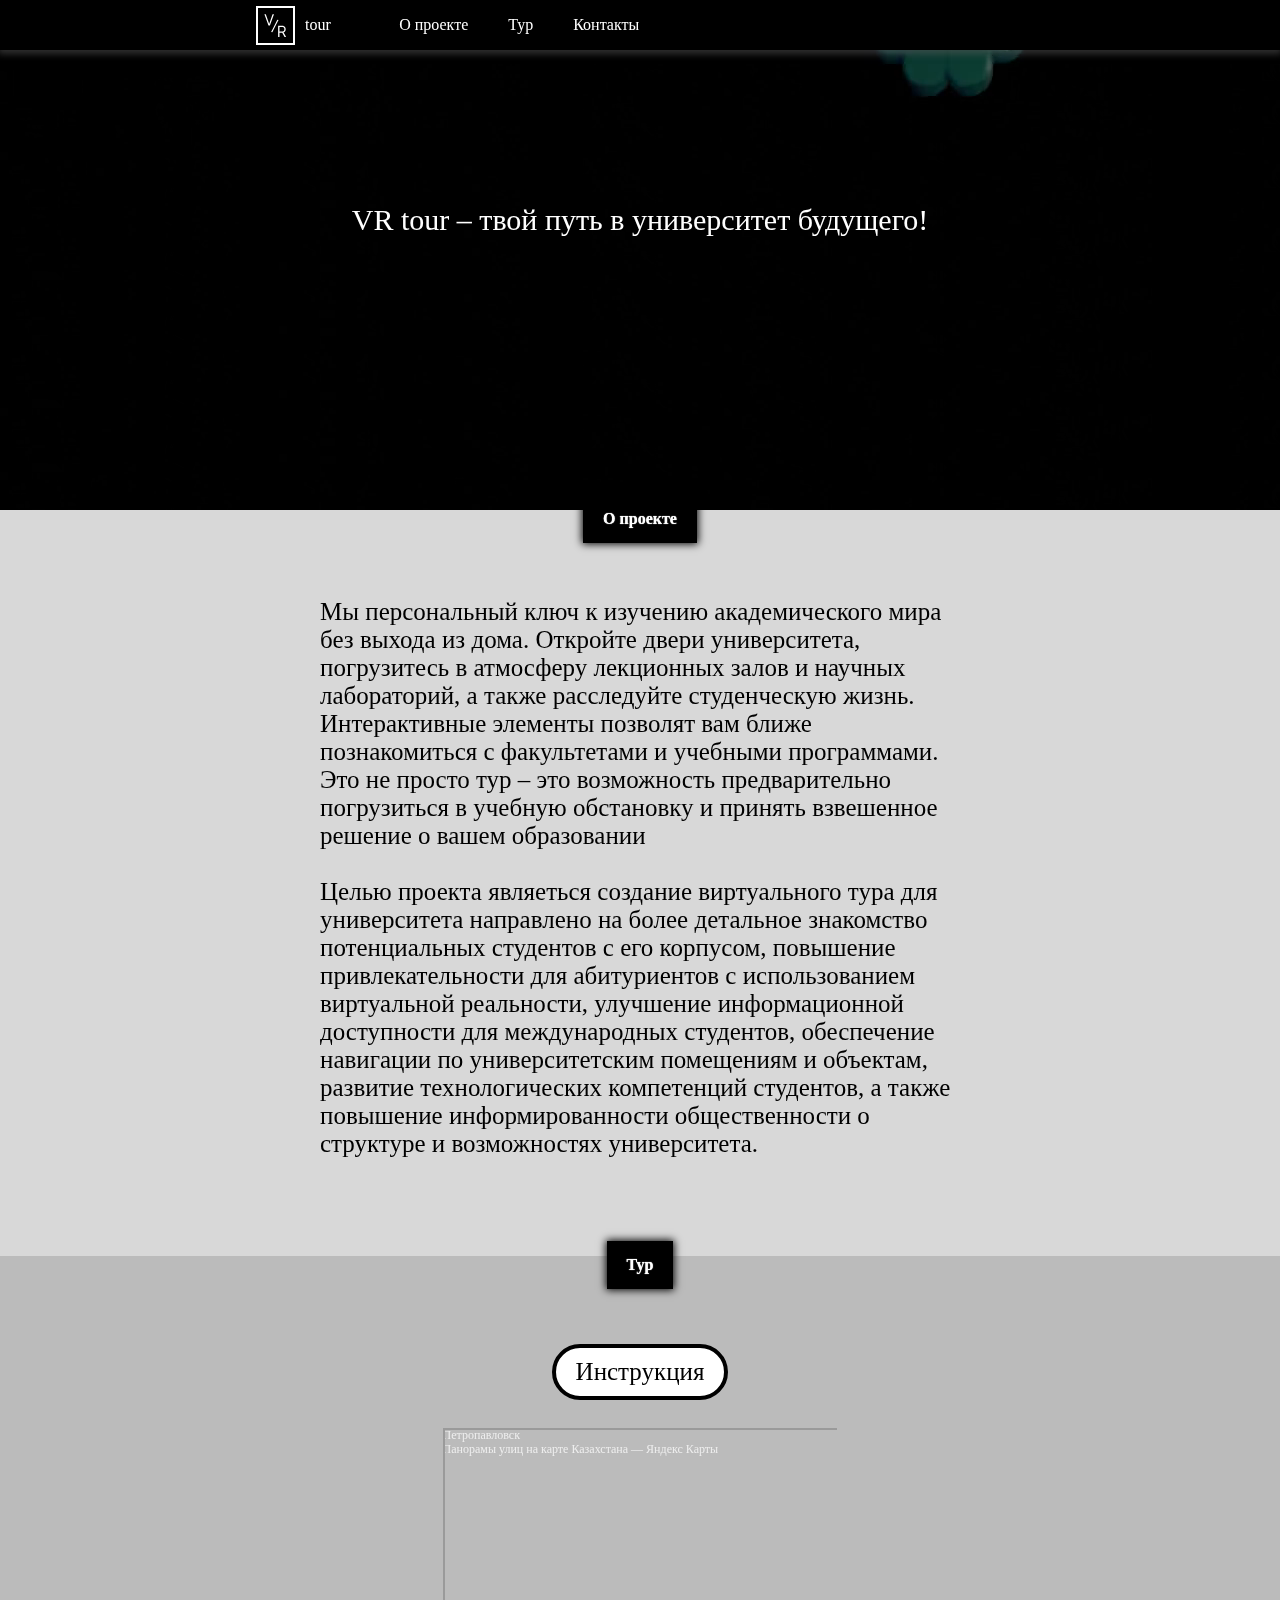
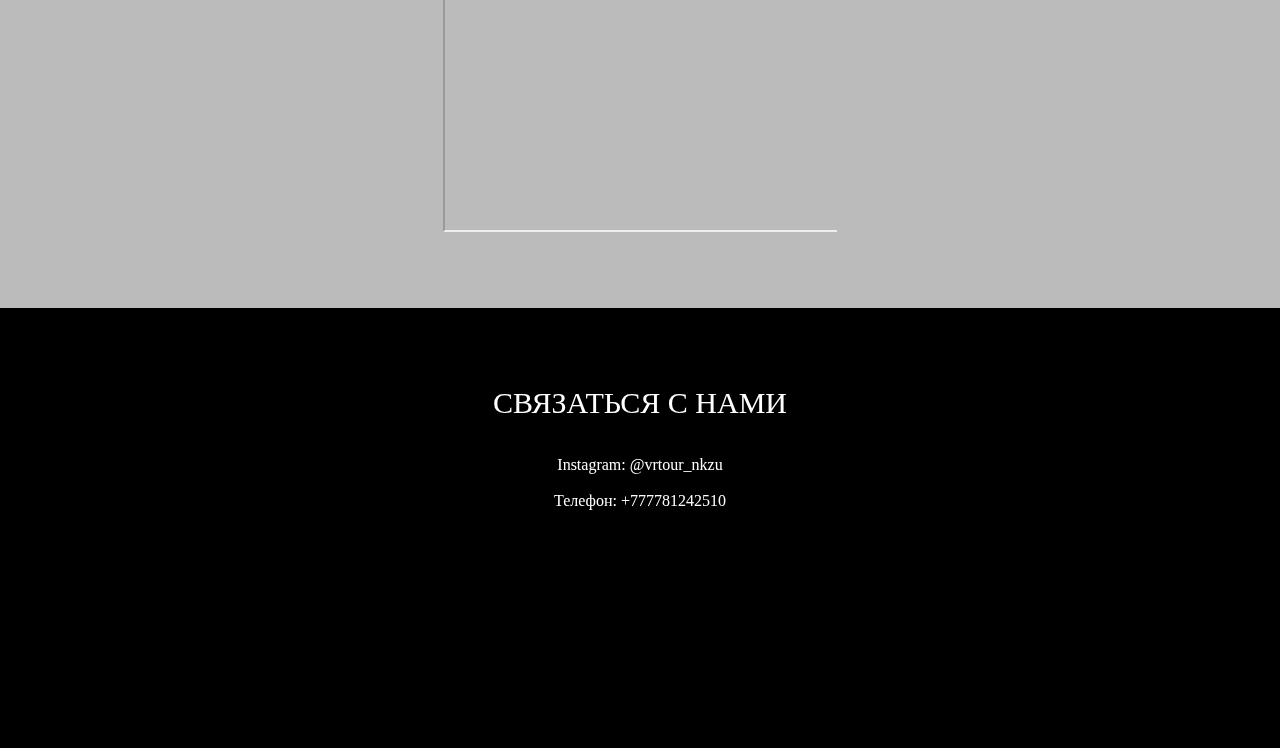
==== commit ce37a996: "Add files via upload" ====
--- a/index.html
+++ b/index.html
@@ -68,7 +68,7 @@
                 <div class="patternBlock__B"><a href="instruction.html"><div class="patternBlock__button">Инструкция</div></a>
                 </div>
                 <br>
-                <div class="vid" style="position:relative;overflow:hidden;"><a href="https://yandex.kz/maps/10298/petropavlovsk/?utm_medium=mapframe&utm_source=maps" style="color:#eee;font-size:12px;position:absolute;top:0px;">Петропавловск</a><a href="https://yandex.kz/maps/10298/petropavlovsk/?l=stv%2Csta&ll=69.144722%2C54.861011&panorama%5Bdirection%5D=180.467867%2C8.821460&panorama%5Bfull%5D=true&panorama%5Bpoint%5D=69.135957%2C54.857990&panorama%5Bspan%5D=111.202815%2C60.000000&utm_medium=mapframe&utm_source=maps&z=16.1" style="color:#eee;font-size:12px;position:absolute;top:14px;">Панорамы улиц на карте Казахстана — Яндекс Карты</a><iframe src="https://yandex.kz/map-widget/v1/?l=stv%2Csta&ll=69.144722%2C54.861011&panorama%5Bdirection%5D=180.467867%2C8.821460&panorama%5Bfull%5D=true&panorama%5Bpoint%5D=69.135957%2C54.857990&panorama%5Bspan%5D=111.202815%2C60.000000&z=16.1" width="560" height="400" frameborder="1" allowfullscreen="true" style="position:relative;"></iframe></div>
+                <div class="vid" style="position:relative;overflow:hidden; width: 70%;"><a href="https://yandex.kz/maps/10298/petropavlovsk/?utm_medium=mapframe&utm_source=maps" style="color:#eee;font-size:12px;position:absolute;top:0px;">Петропавловск</a><a href="https://yandex.kz/maps/10298/petropavlovsk/?l=stv%2Csta&ll=69.144722%2C54.861011&panorama%5Bdirection%5D=180.467867%2C8.821460&panorama%5Bfull%5D=true&panorama%5Bpoint%5D=69.135957%2C54.857990&panorama%5Bspan%5D=111.202815%2C60.000000&utm_medium=mapframe&utm_source=maps&z=16.1" style="color:#eee;font-size:12px;position:absolute;top:14px;">Панорамы улиц на карте Казахстана — Яндекс Карты</a><iframe src="https://yandex.kz/map-widget/v1/?l=stv%2Csta&ll=69.144722%2C54.861011&panorama%5Bdirection%5D=180.467867%2C8.821460&panorama%5Bfull%5D=true&panorama%5Bpoint%5D=69.135957%2C54.857990&panorama%5Bspan%5D=111.202815%2C60.000000&z=16.1" width="560" height="400" frameborder="1" allowfullscreen="true" style="position:relative;"></iframe></div>
             </div>
         </div>
     </div>
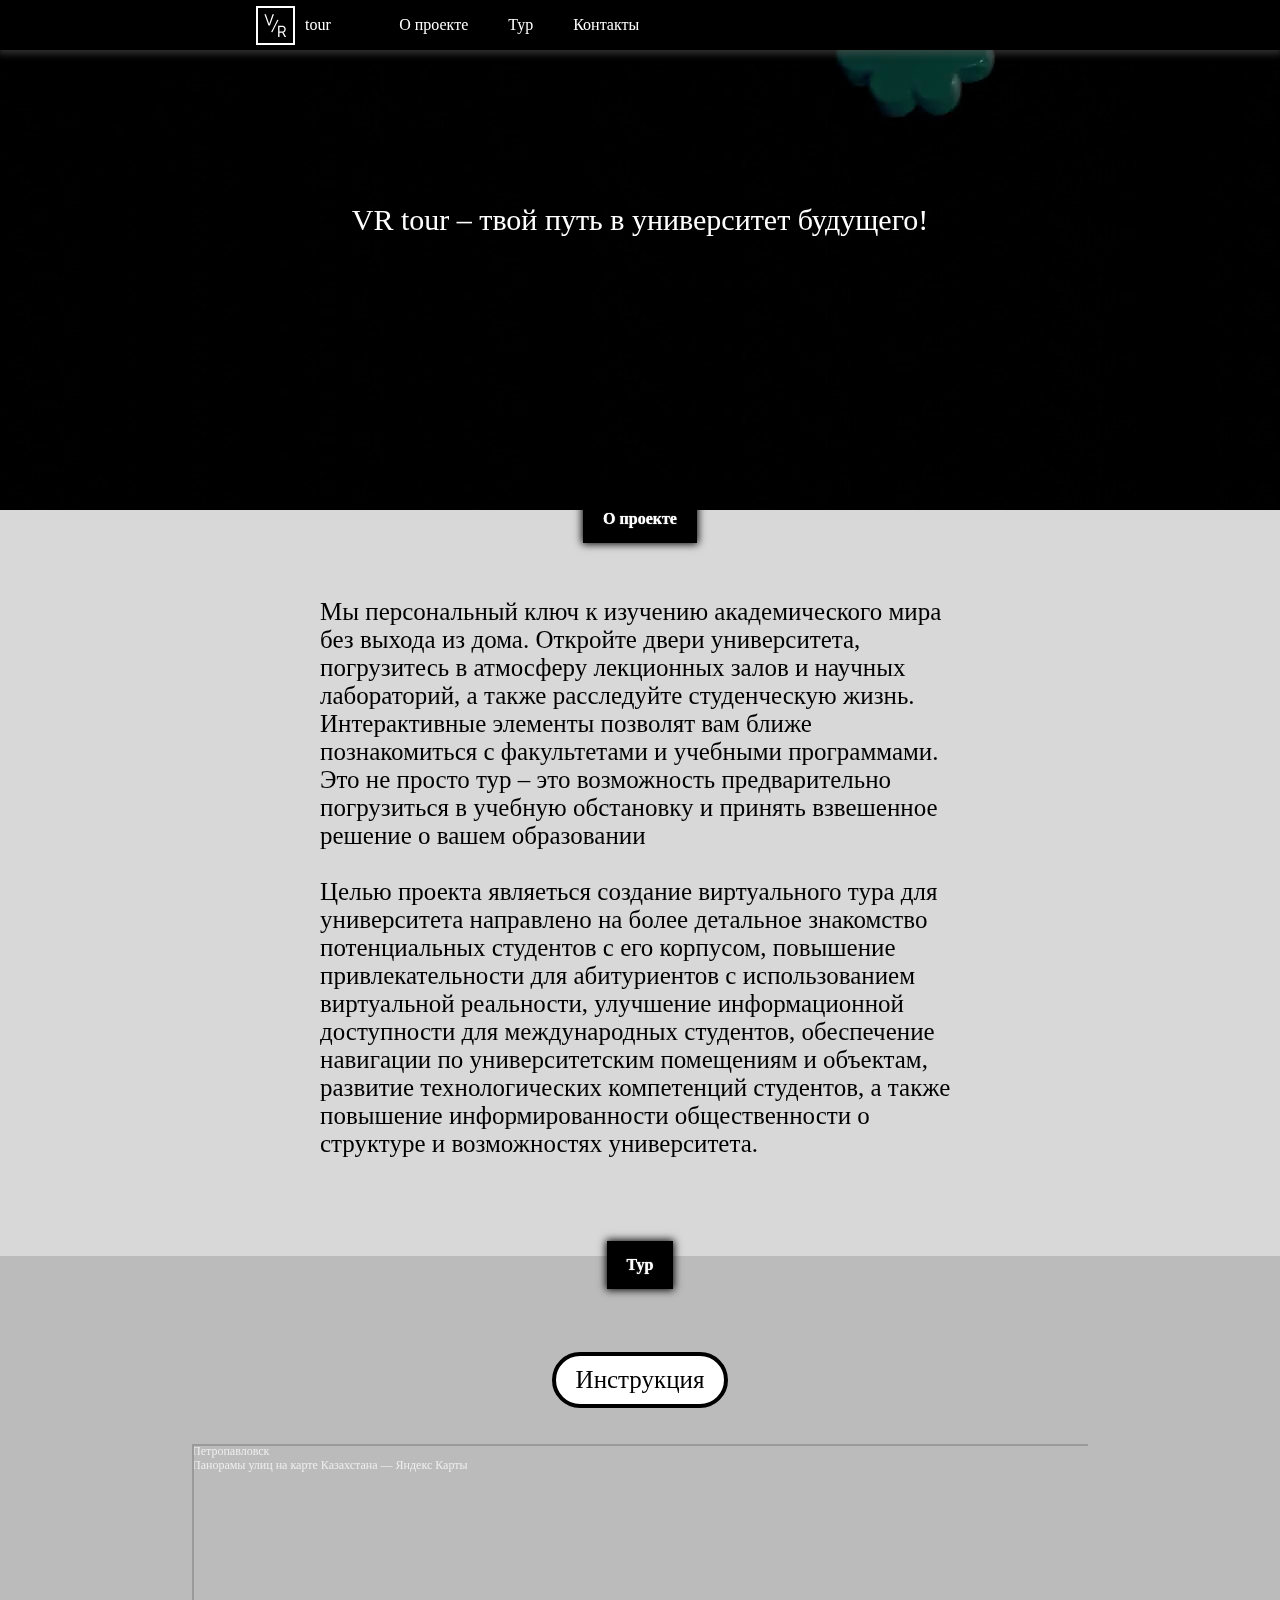
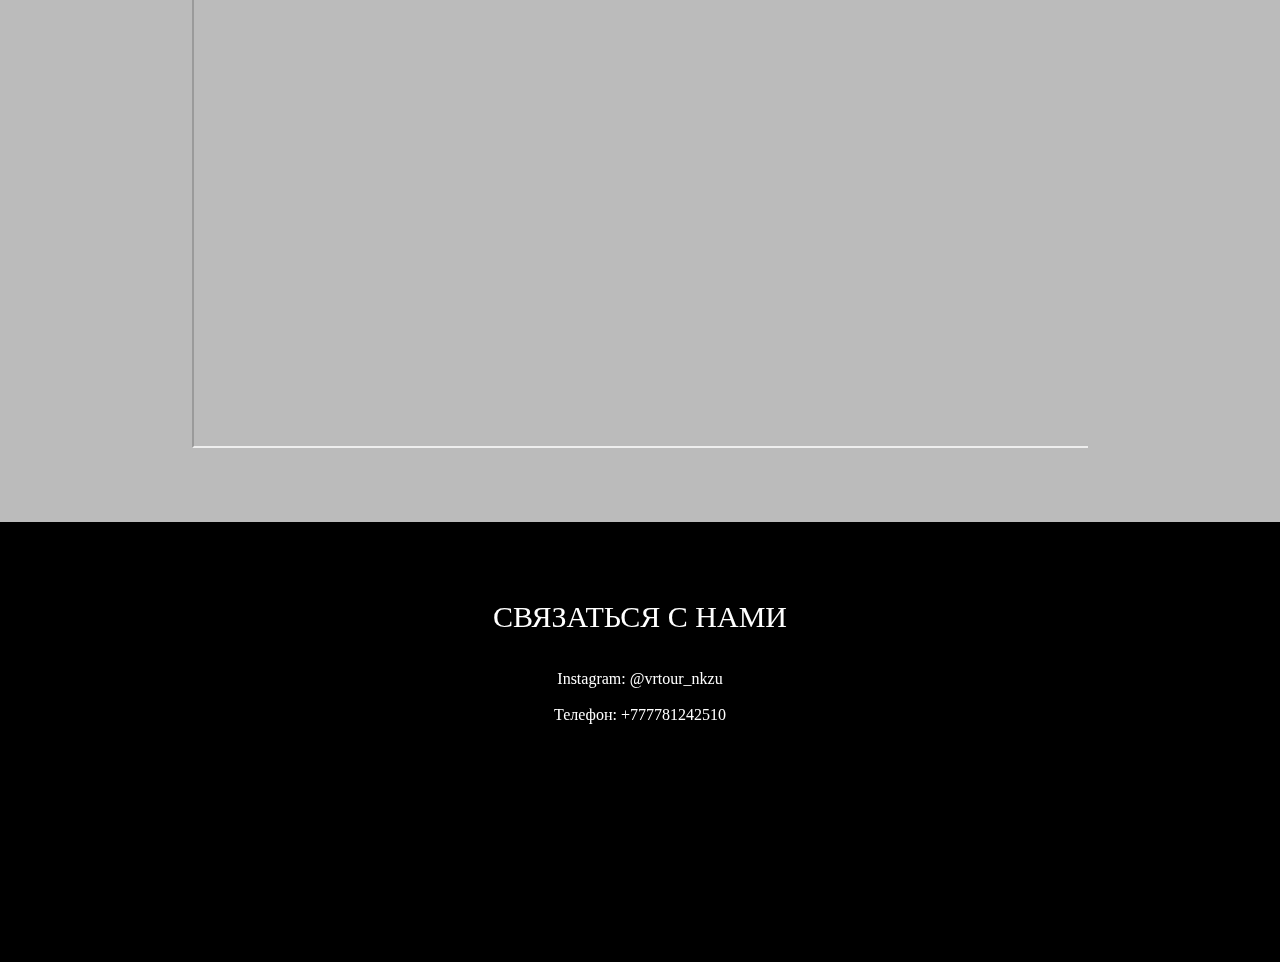
==== commit 5ff14352: "Add files via upload" ====
--- a/index.html
+++ b/index.html
@@ -68,8 +68,8 @@
                 <div class="patternBlock__B"><a href="instruction.html"><div class="patternBlock__button">Инструкция</div></a>
                 </div>
                 <br>
-                <div class="vid" style="position:relative;overflow:hidden; width: 70%;"><a href="https://yandex.kz/maps/10298/petropavlovsk/?utm_medium=mapframe&utm_source=maps" style="color:#eee;font-size:12px;position:absolute;top:0px;">Петропавловск</a><a href="https://yandex.kz/maps/10298/petropavlovsk/?l=stv%2Csta&ll=69.144722%2C54.861011&panorama%5Bdirection%5D=180.467867%2C8.821460&panorama%5Bfull%5D=true&panorama%5Bpoint%5D=69.135957%2C54.857990&panorama%5Bspan%5D=111.202815%2C60.000000&utm_medium=mapframe&utm_source=maps&z=16.1" style="color:#eee;font-size:12px;position:absolute;top:14px;">Панорамы улиц на карте Казахстана — Яндекс Карты</a><iframe src="https://yandex.kz/map-widget/v1/?l=stv%2Csta&ll=69.144722%2C54.861011&panorama%5Bdirection%5D=180.467867%2C8.821460&panorama%5Bfull%5D=true&panorama%5Bpoint%5D=69.135957%2C54.857990&panorama%5Bspan%5D=111.202815%2C60.000000&z=16.1" width="560" height="400" frameborder="1" allowfullscreen="true" style="position:relative;"></iframe></div>
             </div>
+            <div  style="position:relative;overflow:hidden; width: 70%;"><a href="https://yandex.kz/maps/10298/petropavlovsk/?utm_medium=mapframe&utm_source=maps" style="color:#eee;font-size:12px;position:absolute;top:0px;">Петропавловск</a><a href="https://yandex.kz/maps/10298/petropavlovsk/?l=stv%2Csta&ll=69.144722%2C54.861011&panorama%5Bdirection%5D=180.467867%2C8.821460&panorama%5Bfull%5D=true&panorama%5Bpoint%5D=69.135957%2C54.857990&panorama%5Bspan%5D=111.202815%2C60.000000&utm_medium=mapframe&utm_source=maps&z=16.1" style="color:#eee;font-size:12px;position:absolute;top:14px;">Панорамы улиц на карте Казахстана — Яндекс Карты</a><iframe src="https://yandex.kz/map-widget/v1/?l=stv%2Csta&ll=69.144722%2C54.861011&panorama%5Bdirection%5D=180.467867%2C8.821460&panorama%5Bfull%5D=true&panorama%5Bpoint%5D=69.135957%2C54.857990&panorama%5Bspan%5D=111.202815%2C60.000000&z=16.1" width="100%" height="600px" frameborder="1" allowfullscreen="true" style="position:relative;"></iframe></div></div>
         </div>
     </div>
   
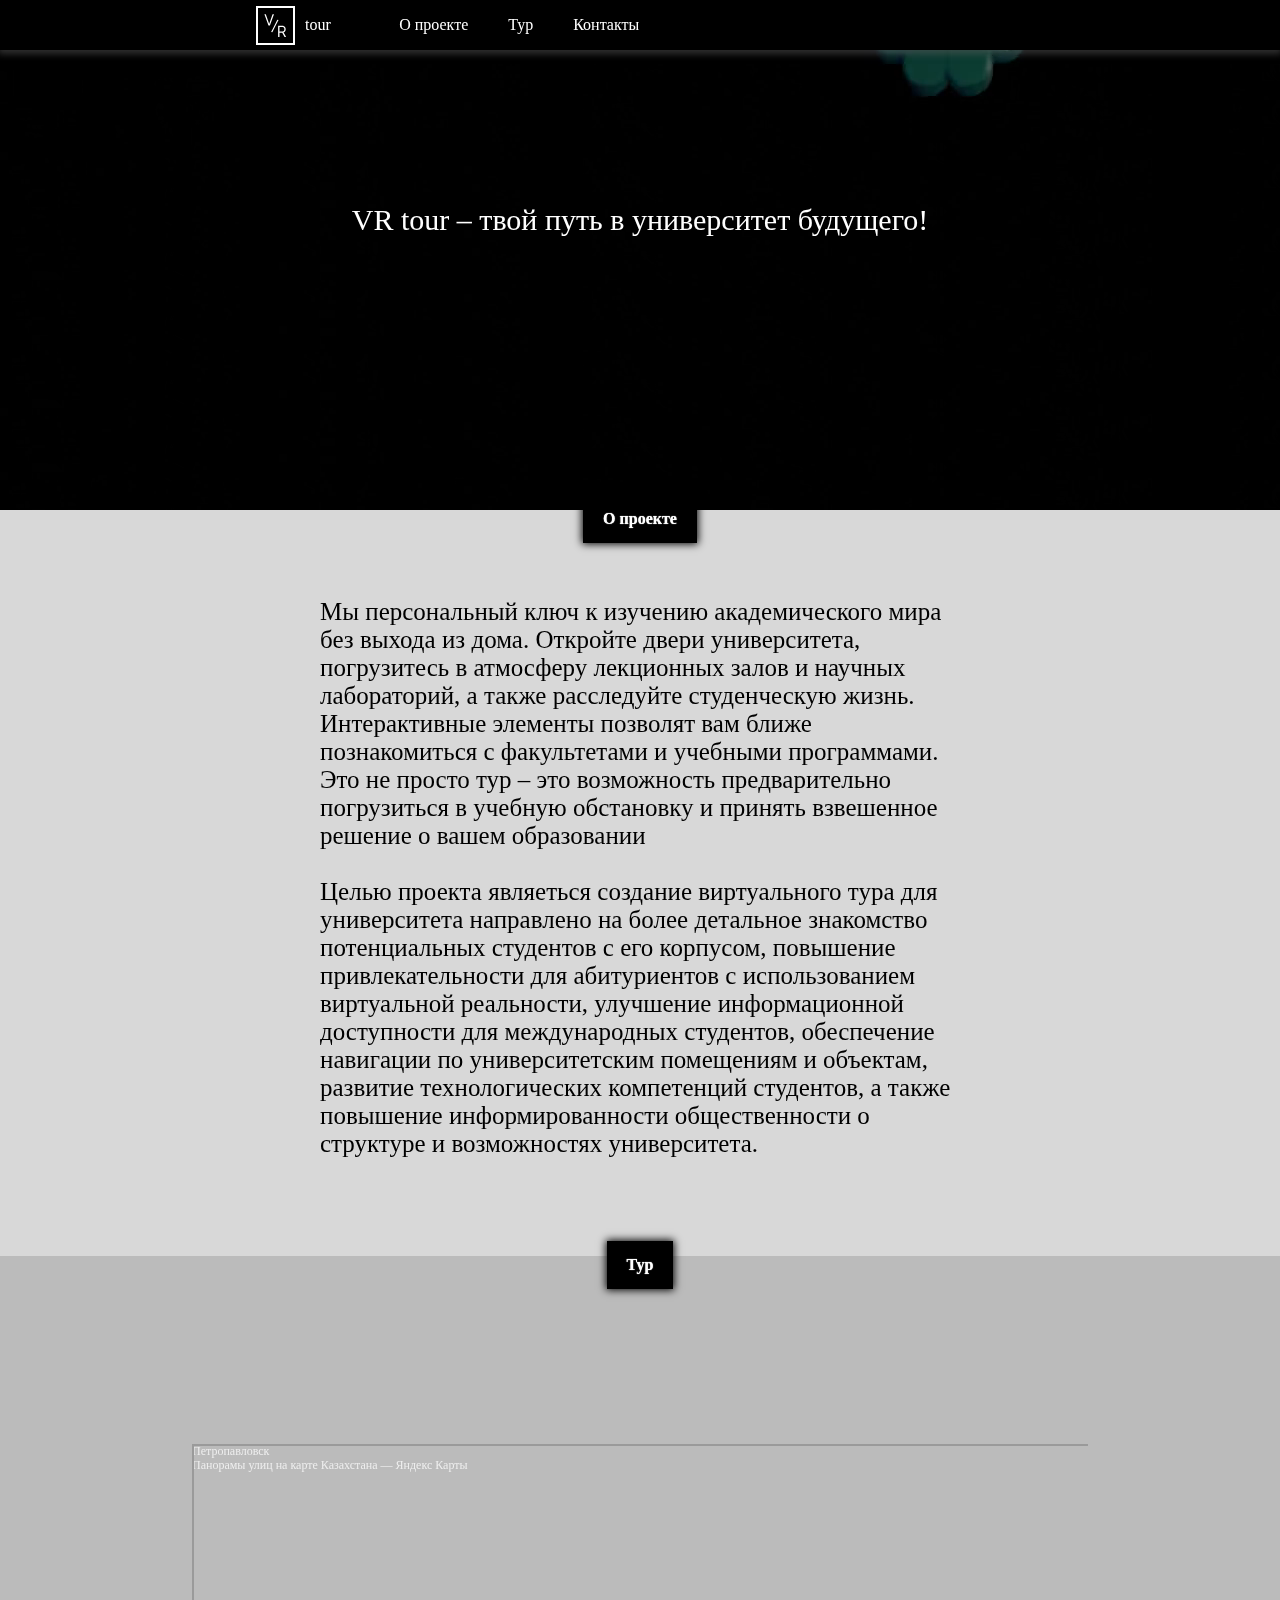
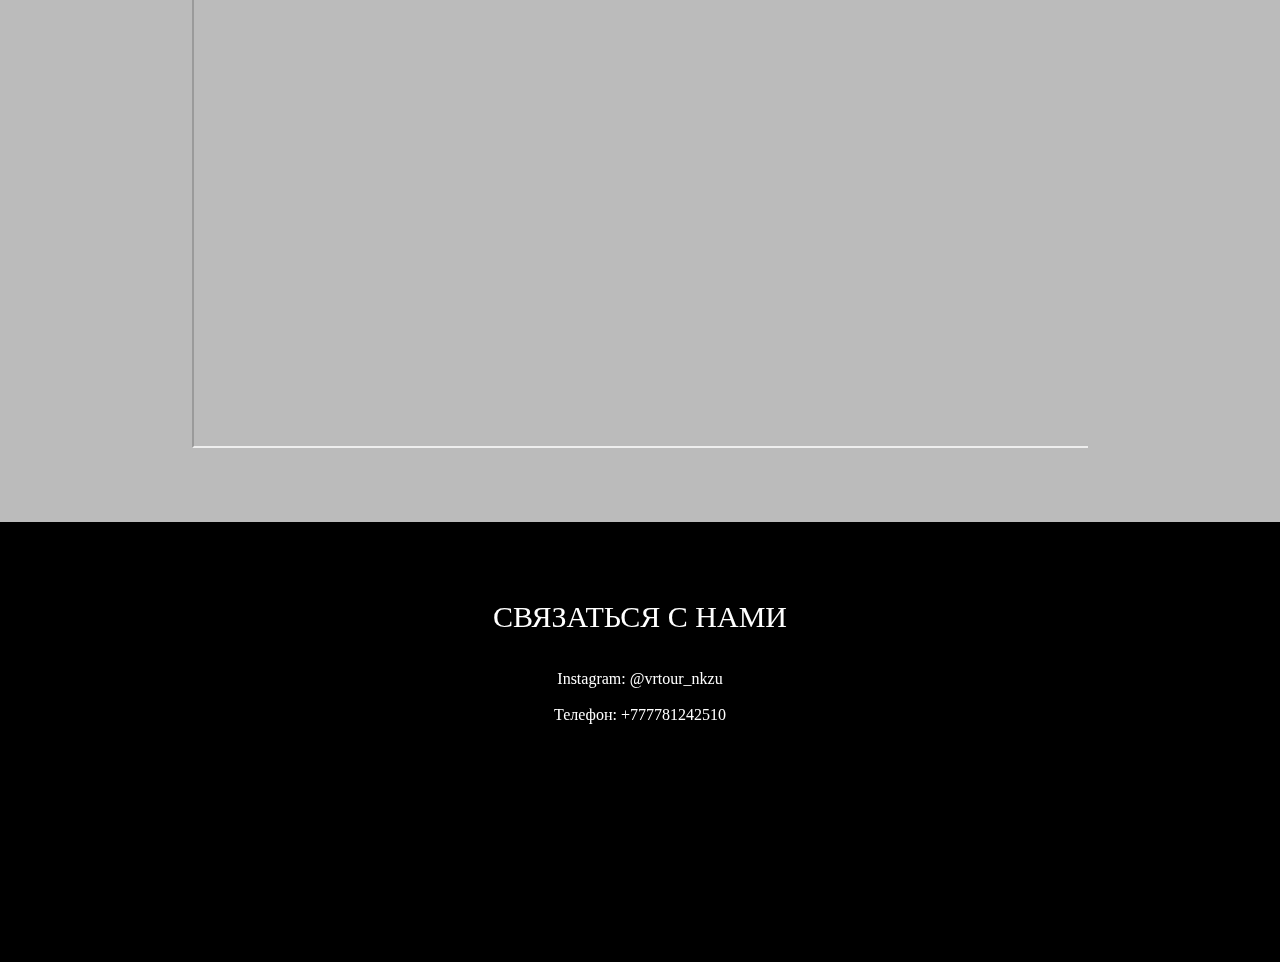
==== commit c62c59eb: "Update index.html" ====
--- a/index.html
+++ b/index.html
@@ -65,8 +65,7 @@
         <div class="patternBlock__block">
             <div class="patternBlock__caption" id="Tour" >Тур</div>
             <div class="patternBlock__tour">
-                <div class="patternBlock__B"><a href="instruction.html"><div class="patternBlock__button">Инструкция</div></a>
-                </div>
+               
                 <br>
             </div>
             <div  style="position:relative;overflow:hidden; width: 70%;"><a href="https://yandex.kz/maps/10298/petropavlovsk/?utm_medium=mapframe&utm_source=maps" style="color:#eee;font-size:12px;position:absolute;top:0px;">Петропавловск</a><a href="https://yandex.kz/maps/10298/petropavlovsk/?l=stv%2Csta&ll=69.144722%2C54.861011&panorama%5Bdirection%5D=180.467867%2C8.821460&panorama%5Bfull%5D=true&panorama%5Bpoint%5D=69.135957%2C54.857990&panorama%5Bspan%5D=111.202815%2C60.000000&utm_medium=mapframe&utm_source=maps&z=16.1" style="color:#eee;font-size:12px;position:absolute;top:14px;">Панорамы улиц на карте Казахстана — Яндекс Карты</a><iframe src="https://yandex.kz/map-widget/v1/?l=stv%2Csta&ll=69.144722%2C54.861011&panorama%5Bdirection%5D=180.467867%2C8.821460&panorama%5Bfull%5D=true&panorama%5Bpoint%5D=69.135957%2C54.857990&panorama%5Bspan%5D=111.202815%2C60.000000&z=16.1" width="100%" height="600px" frameborder="1" allowfullscreen="true" style="position:relative;"></iframe></div></div>
@@ -91,4 +90,4 @@
         </div>
     </div>
 </body>
-</html>+</html>
